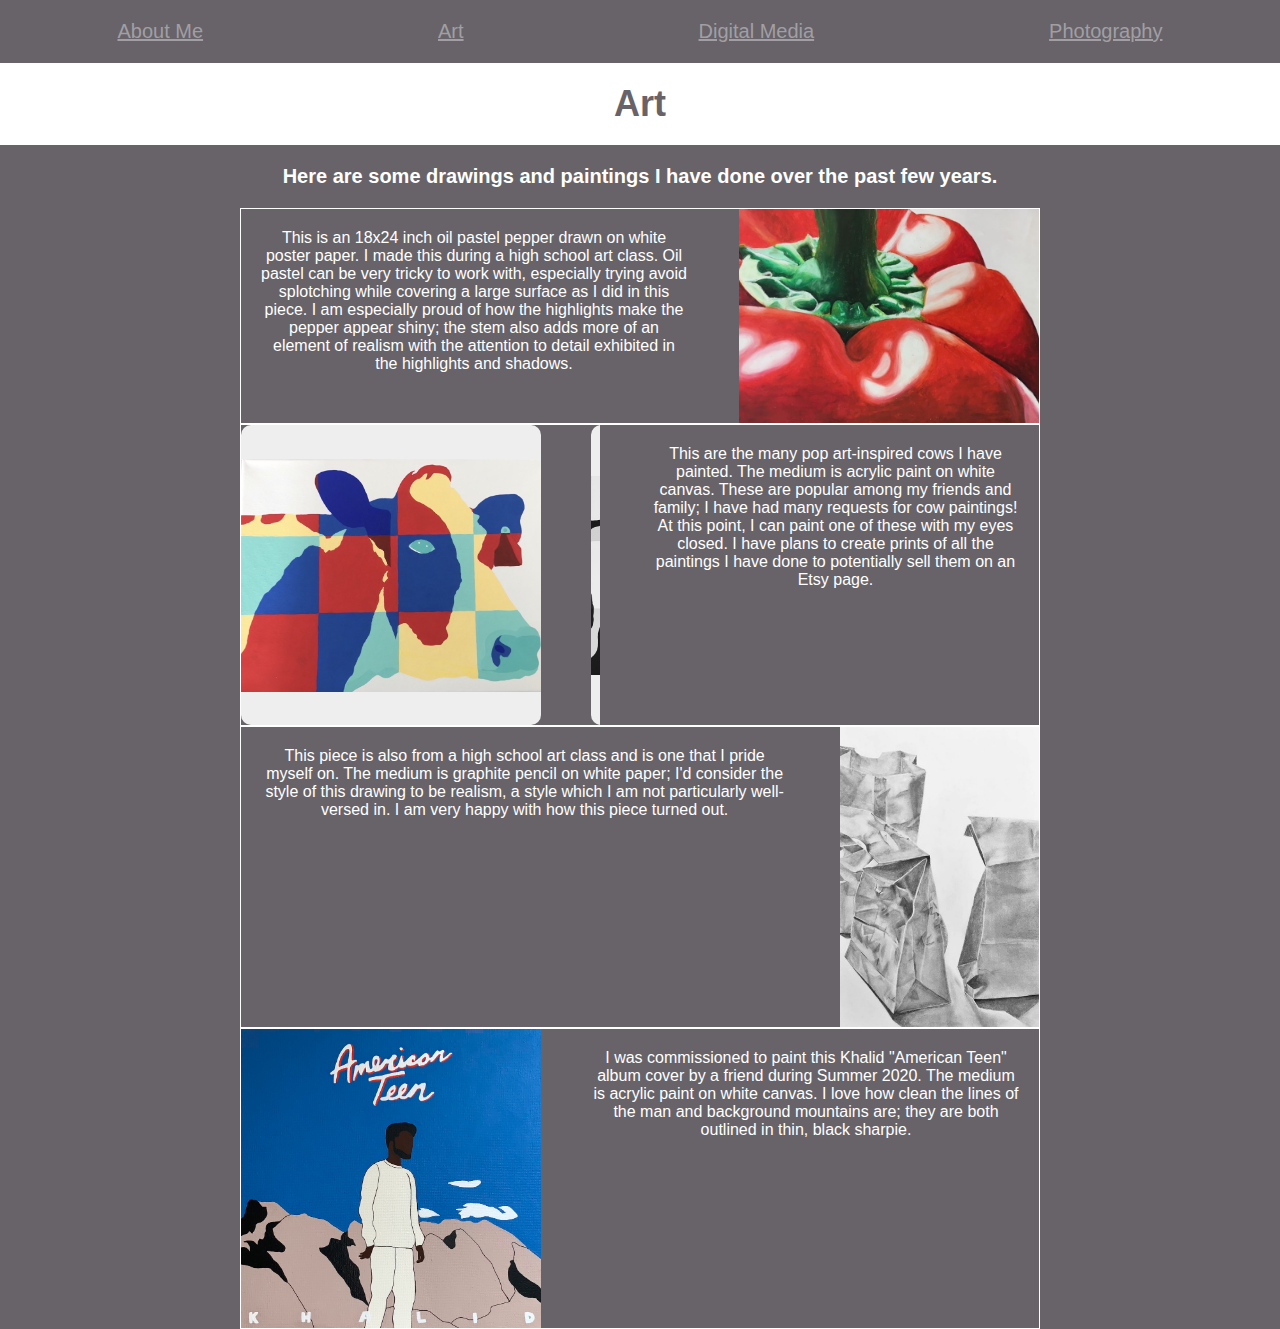
==== docs/art.html @ 9c329894 "changed file name to docs" ====
<!DOCTYPE html>
<html lang='en'>
    <head>
        <meta charset="UTF-8">
        <title>Pitt</title>
        <link rel="stylesheet" href="final_styles.css"/>
    </head>
    <body>
      <nav class='menu-container'>

        <ul>
            <li><a href='finalindex.html'>About Me</a></li>
            <li><a href='art.html'>Art</a></li>
            <li><a href='digitalmedia.html'>Digital Media</a></li>
            <li><a href='photos.html'>Photography</a></li>
          </ul> <!--menu div-->

    </nav> <!--end menu-container navigation-->
        <h1 class='title'>Art</h1>
        <h2 class='description'>Here are some drawings and paintings I have done over the past few years.</h2>
        
        <div class='photo-grid-container'> <!--photo-grid-container div-->

            <div class='photo-grid'> <!--photo-grid div-->

              <div class='photo-grid-item'> <!--div 1-->
                <img alt='Red pepper with green stem drawn with oil pastel on white background.' src='art_flicks/pepper.png'/>
                <p class='item-p'>This is an 18x24 inch oil pastel pepper drawn on white poster paper. I made this 
                  during a high school art class. Oil pastel can be very tricky to work with, especially 
                  trying avoid splotching while covering a large surface as I did in this piece. I am
                  especially proud of how the highlights make the pepper appear shiny; the stem also adds 
                  more of an element of realism with the attention to detail exhibited in the highlights and shadows. 
                </p>
            
              </div> <!--end div 1-->
              <div class='photo-grid-item'> <!--div 2-->
                  <div class="slides">
                    <div id="slide-1">
                      <img src='art_flicks/cow-1.png'>
                    </div>
                    <div id="slide-2">
                      <img src='art_flicks/cow-2.png'>
                    </div>
                    <div id="slide-3">
                      <img src='art_flicks/cow-3.png'>
                    </div>
                    <div id="slide-4">
                      <img src='art_flicks/cow-4.png'>
                    </div>
                    <div id="slide-5">
                      <img src='art_flicks/cow-5.png'>
                    </div>
                    <div id="slide-6">
                      <img src='art_flicks/cow-6.png'>
                    </div>
                    <div id="slide-7">
                      <img src='art_flicks/cow-7.png'>
                    </div>
                  </div>
                <p class ='item-p'>This are the many pop art-inspired cows I have painted. The medium is acrylic
                  paint on white canvas. These are popular 
                  among my friends and family; I have had many requests for cow paintings! At this point, I can paint 
                  one of these with my eyes closed. I have plans to create prints of all the paintings I have done to
                  potentially sell them on an Etsy page. 
                </p>
                
              </div> <!-- end div 2-->
              <div class='photo-grid-item'> <!--div 3-->
                <img alt= 'Graphite on white paper drawing of cumpled and folded paper bags.' src='art_flicks/paper_bags.png'/>
              <p class ='item-p'>This piece is also from a high school art class and is one that I pride myself on. 
                The medium is graphite pencil on white paper; I'd consider the style of this drawing to be 
                realism, a style which I am not particularly well-versed in. I am very happy with how this piece turned
                out. 
              </p>
              </div> <!--end div 3-->

              <div class='photo-grid-item'> <!--div 4-->
                <img alt='Khalid "American Teen" album cover. Cartoon style man wearing white long-sleeve shirt
                and pants standing in front of tan mountains with black shadow and medium blue sky. "American 
                Teen" written in white lettering with red shadow above man.' src='art_flicks/khalid.png'/>
                <p class ='item-p'> I was commissioned to paint this Khalid "American Teen" album cover by a friend
                  during Summer 2020. The medium is acrylic paint on white canvas. I love how clean the lines of the 
                  man and background mountains are; they are both outlined in thin, black sharpie. 
                </p>
              </div> <!--end div 4-->

            </div> <!--end photo-grid div-->

          </div> <!--end photo-grid-container div-->
    </body>
---- docs/final_styles.css ----
*{
    margin: 0;
    padding: 0;
    box-sizing: border-box;
    font-family:'Franklin Gothic Medium', 'Arial Narrow', Arial, sans-serif  
  }

  .menu-container ul {
    color: #ffffff;  
    background-color: hsl(280, 3%, 40%);  
    padding: 20px 0;
    display: flex; 
    justify-content: space-around;
    font-size: 20px; 
    list-style-type: none;
  }
 
body {
  background-color: hsl(280, 3%, 40%);
}
  a:link {
    color: hsl(280, 2%, 63%);  
    text-decoration: underline;
  }
  a:visited {
    color:  hsl(290, 45%, 16%); 
  }
  a:hover {
    color:  hsl(300, 11%, 52%);  
    text-decoration: underline;
  }
  a:active {
    color:  hsl(0, 14%, 1%);  
  }
  a:visited:hover {
    color:  hsl(290, 45%, 16%);  
  }
  a:visited:active {
    color:  rgb(4, 4, 3);  
  }
  
   
  img {
    max-width: 100vw;
    max-height: 100vh;
  }
  
  .photo-description {
    color:  rgb(230, 230, 230); 
    background-color:  rgb(5, 5, 5); 
    padding: 20px 0;
    display: flex; 
    justify-content: center; 
  }

  .photo-grid-container {
    max-width: 50em;
    margin: 0 auto;
  }

  .photo-grid-item {
    border: 1px solid #fff;
    display: flex;
    flex-direction: column;
    gap: 2em;
  }

  .photo-grid-item img {
    max-width: 300px;
    max-height: 300px;
  }

  .title {
    color: hsl(280, 3%, 40%);   
    background-color: rgb(255, 255, 255); 
    padding: 20px 0;
    display: flex; 
    justify-content: center; 
    font-size: 36px;
  }

  .cover-photo {
    display: block;
    margin: 0 auto; 
    padding-bottom: 20px; 
  }

  .description {
    color:rgb(255, 255, 255); 
    background-color: hsl(280, 3%, 40%);    
    padding: 20px 0;
    display: flex; 
    justify-content: center; 
    text-align: center;
    font-size: 20px;
  }

  @media(min-width: 600px) {
    .photo-grid-item:nth-child(odd) {
      flex-direction: row-reverse; 
      }

    .photo-grid-item:nth-child(even) {
    flex-direction: row; 
    }
  }

  .footer { 
    background-color:rgb(255, 255, 255);
    color:  #040404; 
    display: flex; 
    bottom: 0; 
    width: 100%;
    height: 50px; 
    justify-content: space-between; 
  }

  .footer-insta {
    max-height: 50px;
  }

  .footer-text{
    padding-top: 15px; 
  }

  .item-p {
    color: rgb(255, 255, 255);
    padding: 20px; 
    text-align: center; 
    justify-content: center; 
    align-items: center;
  
  }
  
  .slides {
    display: flex;
    overflow-x: auto;
    scroll-snap-type: x mandatory;
    scroll-behavior: smooth;
    -webkit-overflow-scrolling: touch;
    /*
    scroll-snap-points-x: repeat(300px);
    scroll-snap-type: mandatory;
    */
  }
  .slides::-webkit-scrollbar {
    width: 10px;
    height: 10px;
  }
  .slides::-webkit-scrollbar-thumb {
    background: black;
    border-radius: 10px;
  }
  .slides::-webkit-scrollbar-track {
    background: transparent;
  }
  .slides > div {
    scroll-snap-align: start;
    flex-shrink: 0;
    width: 300px;
    height: 300px;
    margin-right: 50px;
    border-radius: 10px;
    background: #eee;
    transform-origin: center center;
    transform: scale(1);
    transition: transform 0.5s;
    position: relative;
    
    display: flex;
    justify-content: center;
    align-items: center;
    font-size: 100px;
  }
  .slides > div:target {
  /*   transform: scale(0.8); */
  }
  .author-info {
    background: rgba(0, 0, 0, 0.75);
    color: white;
    padding: 0.75rem;
    text-align: center;
    position: absolute;
    bottom: 0;
    left: 0;
    width: 100%;
    margin: 0;
  }
  .author-info a {
    color: white;
  }
  
  
  .slider > a {
    display: inline-flex;
    width: 1.5rem;
    height: 1.5rem;
    background: white;
    text-decoration: none;
    align-items: center;
    justify-content: center;
    border-radius: 50%;
    margin: 0 0 0.5rem 0;
    position: relative;
  }
  .slider > a:active {
    top: 1px;
  }
  .slider > a:focus {
    background: #000;
  }
  
  /* Don't need button navigation */
  @supports (scroll-snap-type) {
    .slider > a {
      display: none;
    }
  }
  
 audio {
  width: 400vw; 
 }
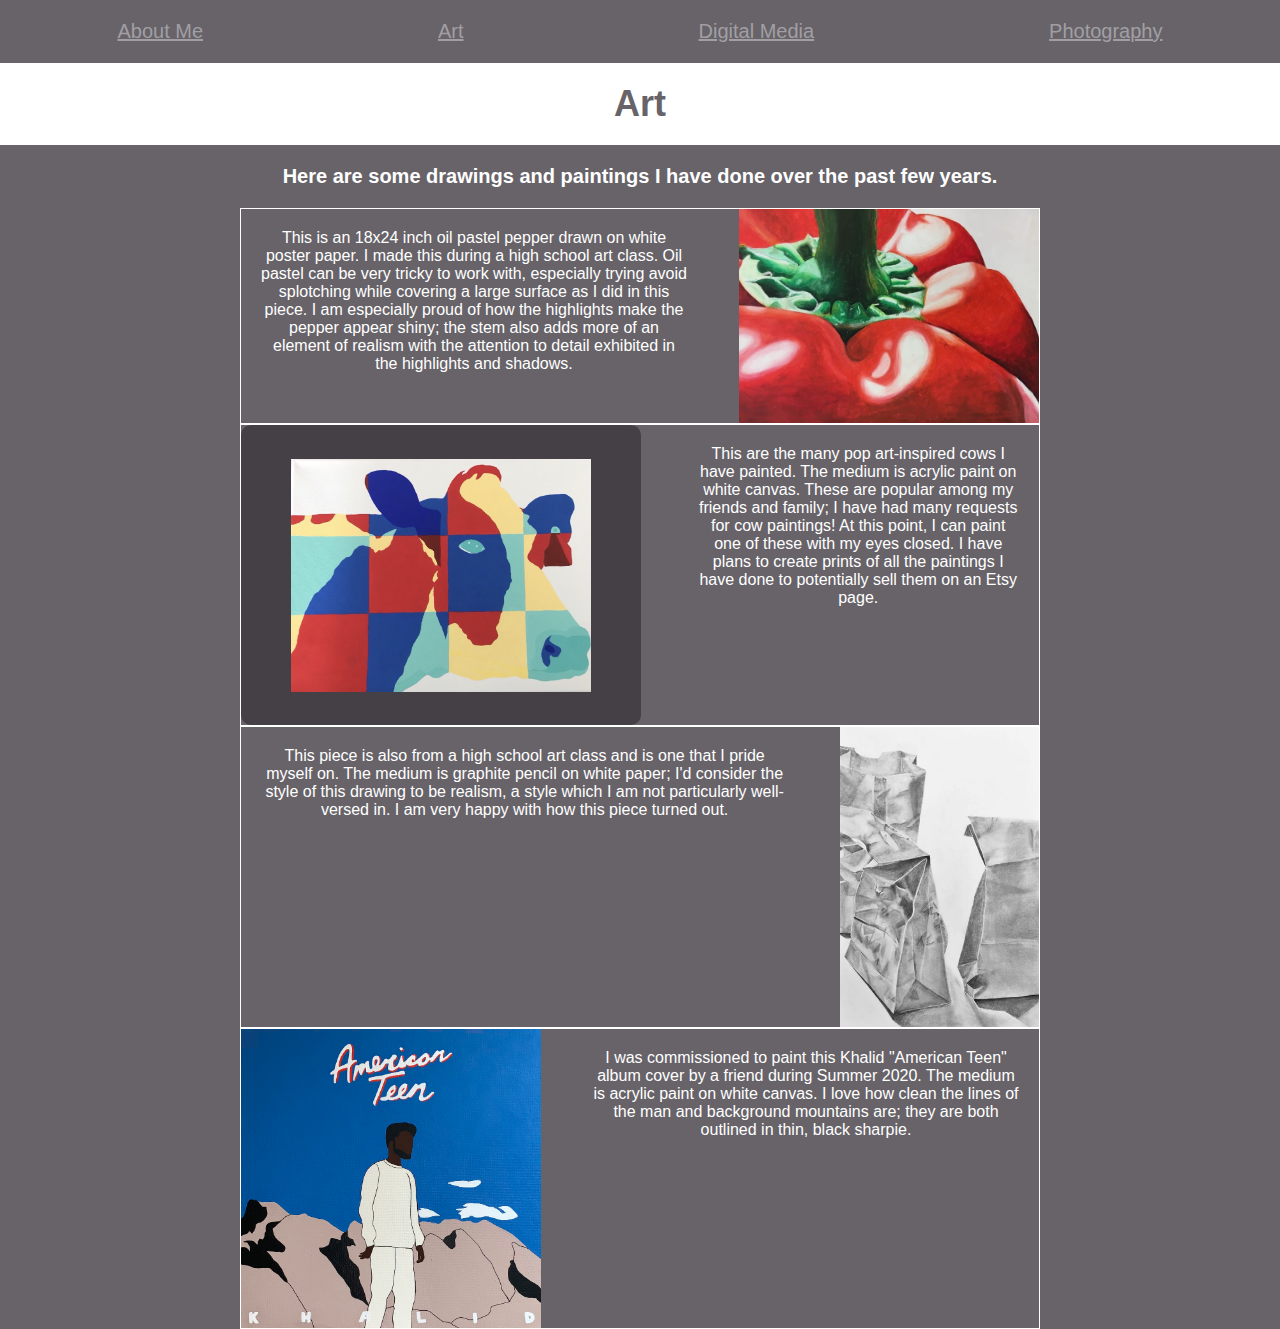
==== commit 4ae8e518: "fix nav issues" ====
--- a/docs/art.html
+++ b/docs/art.html
@@ -9,7 +9,7 @@
       <nav class='menu-container'>
 
         <ul>
-            <li><a href='finalindex.html'>About Me</a></li>
+            <li><a href='index.html'>About Me</a></li>
             <li><a href='art.html'>Art</a></li>
             <li><a href='digitalmedia.html'>Digital Media</a></li>
             <li><a href='photos.html'>Photography</a></li>
--- a/docs/final_styles.css
+++ b/docs/final_styles.css
@@ -148,20 +148,20 @@
     height: 10px;
   }
   .slides::-webkit-scrollbar-thumb {
-    background: black;
+    background: hsl(284, 5%, 60%);
     border-radius: 10px;
   }
   .slides::-webkit-scrollbar-track {
     background: transparent;
   }
   .slides > div {
-    scroll-snap-align: start;
+    scroll-snap-align: center;
     flex-shrink: 0;
-    width: 300px;
+    width: 400px;
     height: 300px;
     margin-right: 50px;
     border-radius: 10px;
-    background: #eee;
+    background: hsl(288, 4%, 26%);
     transform-origin: center center;
     transform: scale(1);
     transition: transform 0.5s;
